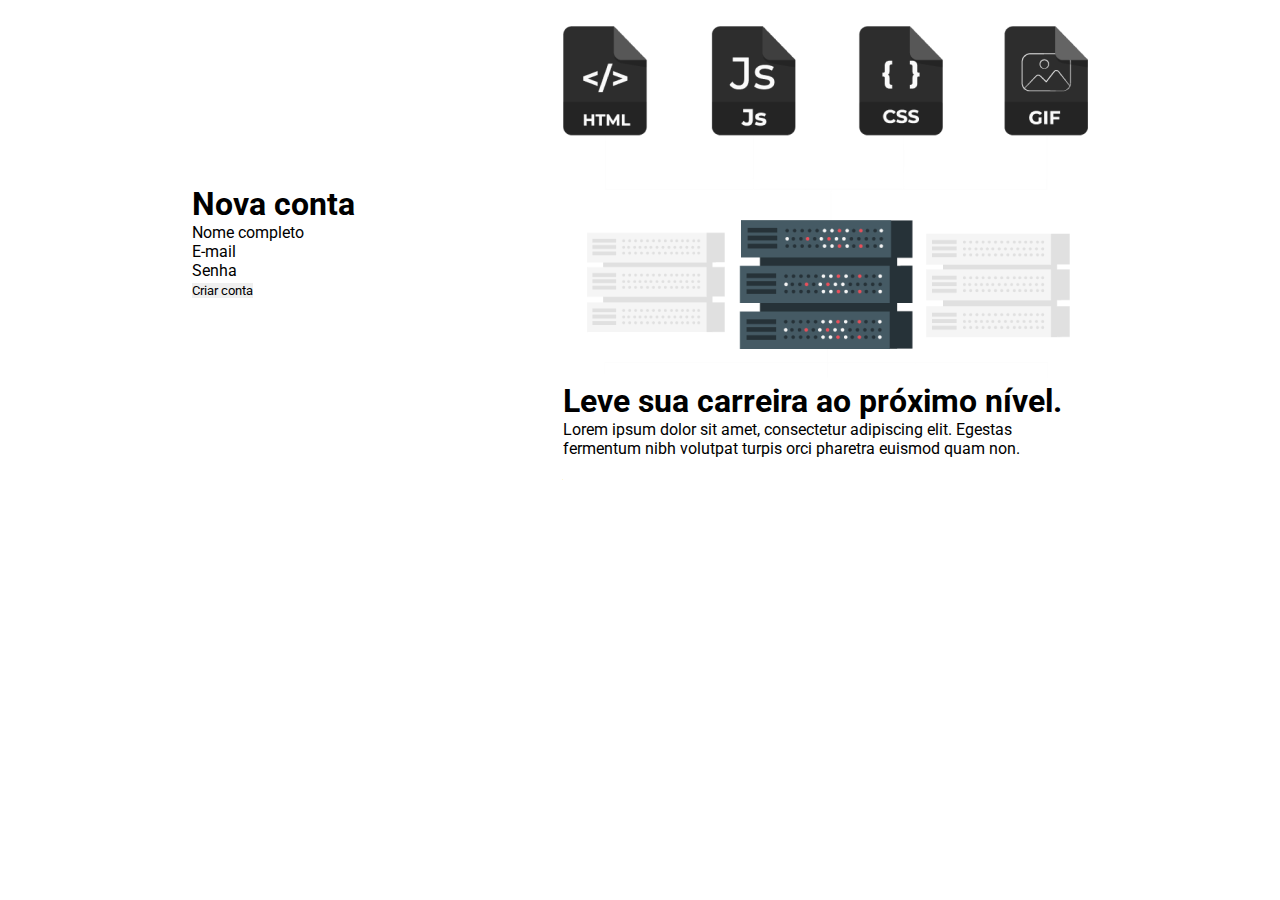
==== index.html @ 5d7392e9 "first commit" ====
<!DOCTYPE html>
<html lang="pt-br">
<head>

  <meta charset="UTF-8">
  <meta http-equiv="X-UA-Compatible" content="IE=edge">
  <meta name="viewport" content="width=device-width, initial-scale=1.0">

 <!-- Carregando a fonte roboto para usar no projeto -->
 <link rel="preconnect" href="https://fonts.googleapis.com">
 <link rel="preconnect" href="https://fonts.gstatic.com" crossorigin>
 <link href="https://fonts.googleapis.com/css2?family=Roboto:wght@400;500;700&display=swap" rel="stylesheet">

  <title>Página Cadastro</title>
  <link rel="stylesheet" href="style.css">
</head>
<body>
  <nav class="tela_de_Cadastro">
    <section class="lado_esquerdo">
      <div class="titulo_cadastro">
        <h1>Nova conta</h1>
      </div>
      <div class="formulario_cadastro">
        <form  action="">
          <div class="Nome">
            <label>Nome completo</label>
            <input type="text" id="nome" >
          </div>
          <div class="Email">
            <label>E-mail</label>
            <input type="email" id="email" >
          </div>
          <div class="Senha">
            <label>Senha</label>
            <input type="password" id="senha" >
          </div>
          <div class="Botao">
            <button type="submit">Criar conta</button>
          </div>
        </form>
      </div>
    </section>
    <section class="lado_direito">
      <div class="contéudo">
        <div class="imagem">
          <img src="/assets/info.png" alt="Estrutura do front-end"> 
        </div>
        <div class="texto">
          <h1>Leve sua carreira ao próximo nível.</h1>
          <p>Lorem ipsum dolor sit amet, consectetur adipiscing elit. Egestas fermentum nibh volutpat turpis orci pharetra euismod quam non.</p>
        </div>
      </div>
    </section>
  </nav>
</body>
</html>
---- style.css ----
/* Aplicando reset no css padrão */
* {
  margin: 0;
  border: 0;
  padding: 0;
  box-sizing: border-box;
  font-family: 'Roboto', sans-serif;
}

/* Estilizando o body */
.tela_de_Cadastro{
  padding: 2% 15%;
  display:flex;
  align-items: center;
  justify-content: space-between;
}

.lado_esquerdo{
  width: 100%;
  display: flex;
  flex-direction: column;

}
.lado_direito{
  width: 100%;
  display: flex;
  flex-direction: column;
}
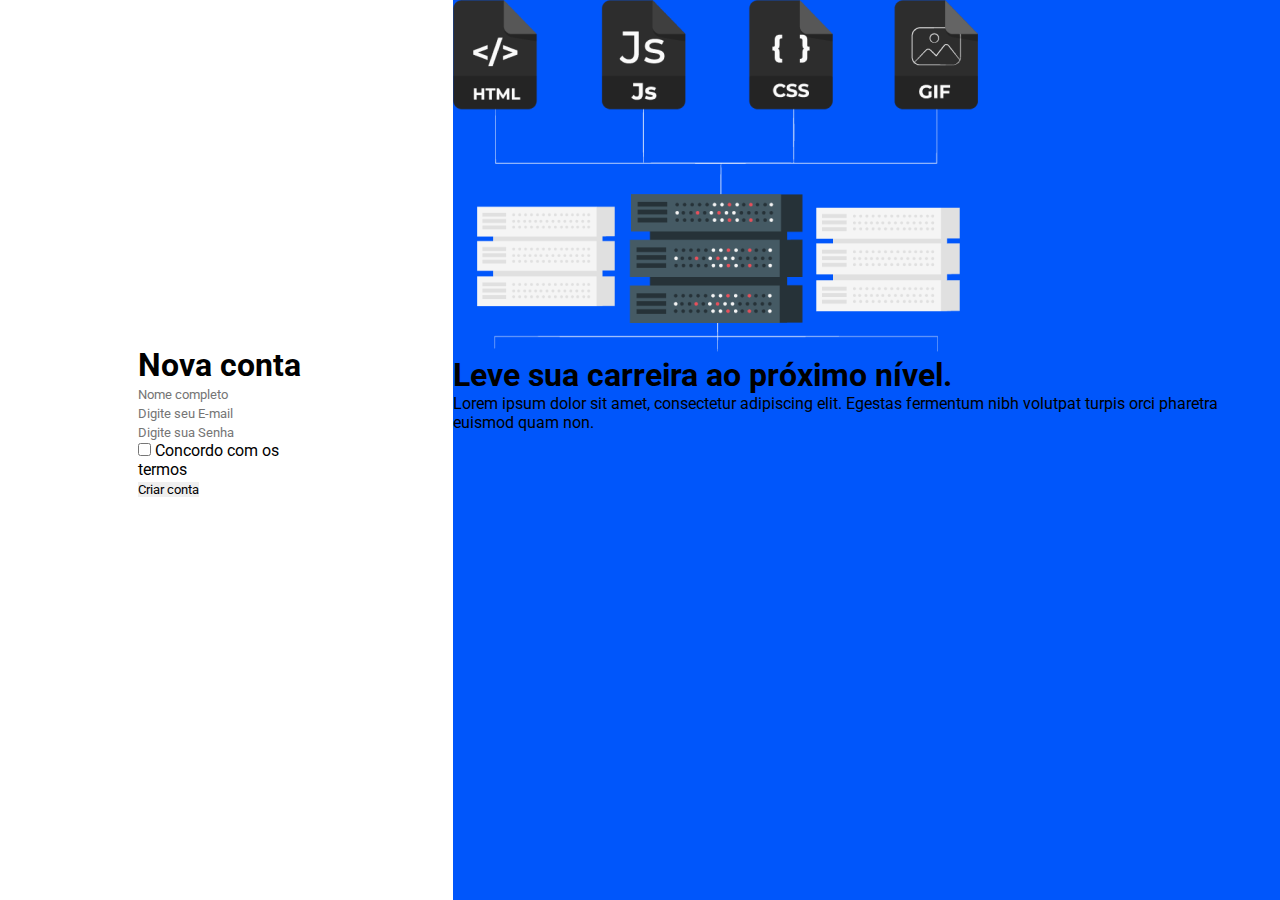
==== commit 86f6a712: "segundo commit" ====
--- a/index.html
+++ b/index.html
@@ -17,22 +17,22 @@
 <body>
   <nav class="tela_de_Cadastro">
     <section class="lado_esquerdo">
-      <div class="titulo_cadastro">
-        <h1>Nova conta</h1>
-      </div>
       <div class="formulario_cadastro">
         <form  action="">
+          <div class="titulo_cadastro">
+            <h1>Nova conta</h1>
+          </div>
           <div class="Nome">
-            <label>Nome completo</label>
-            <input type="text" id="nome" >
+            <input type="text" id="nome" placeholder="Nome completo" >
           </div>
           <div class="Email">
-            <label>E-mail</label>
-            <input type="email" id="email" >
+            <input type="email" id="email" placeholder="Digite seu E-mail" >
           </div>
           <div class="Senha">
-            <label>Senha</label>
-            <input type="password" id="senha" >
+            <input type="password" id="senha" placeholder="Digite sua Senha">
+          </div>
+          <div class="Termos">
+            <input type="checkbox" id="termos"> <label for="">Concordo com os termos</label>
           </div>
           <div class="Botao">
             <button type="submit">Criar conta</button>
--- a/style.css
+++ b/style.css
@@ -9,21 +9,71 @@
 
 /* Estilizando o body */
 .tela_de_Cadastro{
-  padding: 2% 15%;
-  display:flex;
-  align-items: center;
-  justify-content: space-between;
+  display: flex;
+  height: 100vh; /* Altura da tela */
+  width: 100%; /* Largura total */
+}
+.lado_ {
+  flex: 1; /* Divide o espaço igualmente */
+  height: 100%;
 }
 
-.lado_esquerdo{
-  width: 100%;
-  display: flex;
-  flex-direction: column;
+.lado_esquerdo {
+  background: #FFFFFF;
 
 }
-.lado_direito{
-  width: 100%;
-  display: flex;
-  flex-direction: column;
+.lado_direito {
+  background: #0056FB;
+}
+/* Estilizando o a parte do formulario */
+
+.formulario_cadastro {
+  margin-top: 346px;
+  margin-bottom: 298px;
+  margin-left: 138px;
+  margin-right: 138px;
 }
 
+/* .formulario_cadastro h1{
+  width: 234px;
+  height: 49px;
+  top: 346px;
+  left: 138px;
+  gap: 0px;
+  opacity: 0px;
+  font-family: Roboto;
+  font-size: 42px;
+  font-weight: 700;
+  margin-right: 348px;
+  margin-left: 138px;
+}
+.formulario_cadastro input{
+  border: 2px solid gray;
+  width: 444px;
+  height: 49px;
+  top: 420px;
+  left: 138px;
+  border-radius: 4px;
+  border-color: black;
+  margin-right: 138px;
+  margin-left: 138px;
+}
+
+.formulario_cadastro button{
+  width: 444px;
+  height: 49px;
+  top: 689px;
+  left: 138px;
+  border-radius: 4px;
+  background-color: #0056FB;
+  font-size: 16px;
+  color: #FFFFFF;
+  margin-right: 138px;
+  margin-left: 138px;
+}
+.formulario_cadastro label {
+  margin-right: 138px;
+  margin-left: 138px;
+}
+
+
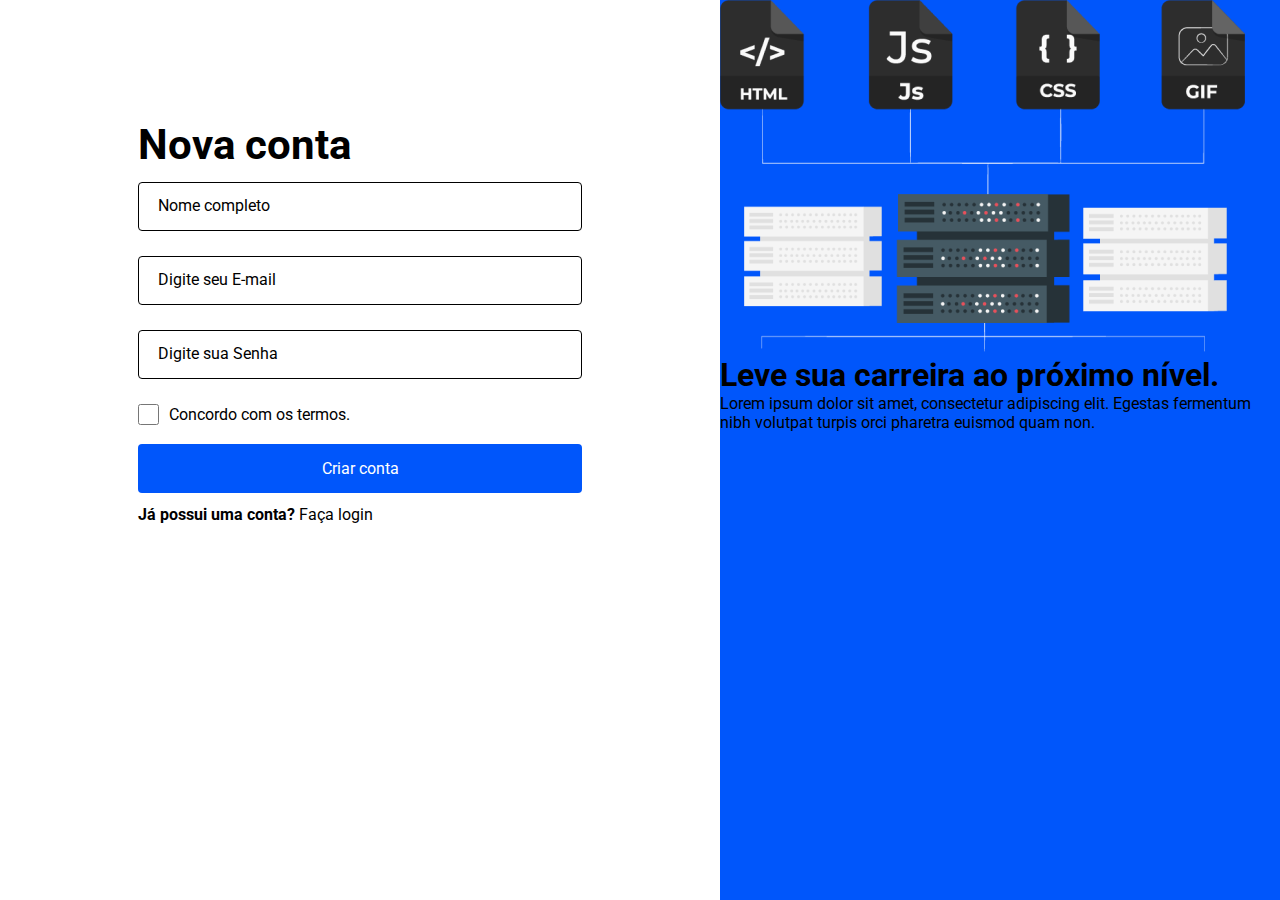
==== commit eec09332: "terminado commit" ====
--- a/index.html
+++ b/index.html
@@ -23,20 +23,22 @@
             <h1>Nova conta</h1>
           </div>
           <div class="Nome">
-            <input type="text" id="nome" placeholder="Nome completo" >
+            <input class="centro"  type="text" id="centro" placeholder="Nome completo" >
           </div>
           <div class="Email">
-            <input type="email" id="email" placeholder="Digite seu E-mail" >
+            <input  class="centro" type="email" id="centro" placeholder="Digite seu E-mail" >
           </div>
           <div class="Senha">
-            <input type="password" id="senha" placeholder="Digite sua Senha">
+            <input class="centro" type="password" id="centro" placeholder="Digite sua Senha">
           </div>
           <div class="Termos">
-            <input type="checkbox" id="termos"> <label for="">Concordo com os termos</label>
+            <input class="termos" type="checkbox" id="termos"> 
+            <label class="concordo" for="">Concordo com os termos.</label>
           </div>
           <div class="Botao">
             <button type="submit">Criar conta</button>
           </div>
+          <p><strong>Já possui uma conta?</strong> <a href="">Faça login</a> </p>
         </form>
       </div>
     </section>
--- a/style.css
+++ b/style.css
@@ -28,52 +28,79 @@
 /* Estilizando o a parte do formulario */
 
 .formulario_cadastro {
-  margin-top: 346px;
-  margin-bottom: 298px;
   margin-left: 138px;
   margin-right: 138px;
+  margin-top: 120px;
+  margin-bottom: auto;
+  flex-flow: column nowrap;
 }
 
-/* .formulario_cadastro h1{
+.formulario_cadastro h1{
   width: 234px;
   height: 49px;
-  top: 346px;
-  left: 138px;
-  gap: 0px;
-  opacity: 0px;
+  font-weight: 700px;
   font-family: Roboto;
   font-size: 42px;
-  font-weight: 700;
-  margin-right: 348px;
-  margin-left: 138px;
 }
-.formulario_cadastro input{
-  border: 2px solid gray;
+
+.centro {
+  border: 1px solid black;
   width: 444px;
   height: 49px;
-  top: 420px;
-  left: 138px;
   border-radius: 4px;
-  border-color: black;
-  margin-right: 138px;
-  margin-left: 138px;
+  margin-top: 12.5px;
+  margin-bottom: 12.5px;
+}
+.Termos {
+  display: flex;
+  align-items: center;
+}
+.termos {
+  width: 21px;
+  height: 21px;
+  gap: 0px;
+  border: 1px;
+  opacity: 0px;
+  margin-top: 12.5px;
+  margin-bottom: 13px ;
+
 }
 
 .formulario_cadastro button{
   width: 444px;
   height: 49px;
-  top: 689px;
-  left: 138px;
   border-radius: 4px;
   background-color: #0056FB;
   font-size: 16px;
   color: #FFFFFF;
-  margin-right: 138px;
-  margin-left: 138px;
+  margin-top: 6px;
 }
-.formulario_cadastro label {
-  margin-right: 138px;
-  margin-left: 138px;
+.concordo{
+  font-family: Roboto;
+  font-size: 16px;
+  font-weight: 400;
+  margin-left: 10px;
+}
+.formulario_cadastro p{
+  margin-top: 12.5px;
+}
+.formulario_cadastro a{
+  font-family: Roboto;
+  color: #0056FB;
+  text-decoration: none;
+  color: black;
+}
+
+.centro::placeholder {
+  color: black;
+  font-size: 16px;
+  font-family: Roboto;
+  font-weight: 400;
+  padding-left: 19px;
+  padding-top: 15px;
+  padding-bottom: 15px;
 }
 
 
+
+
